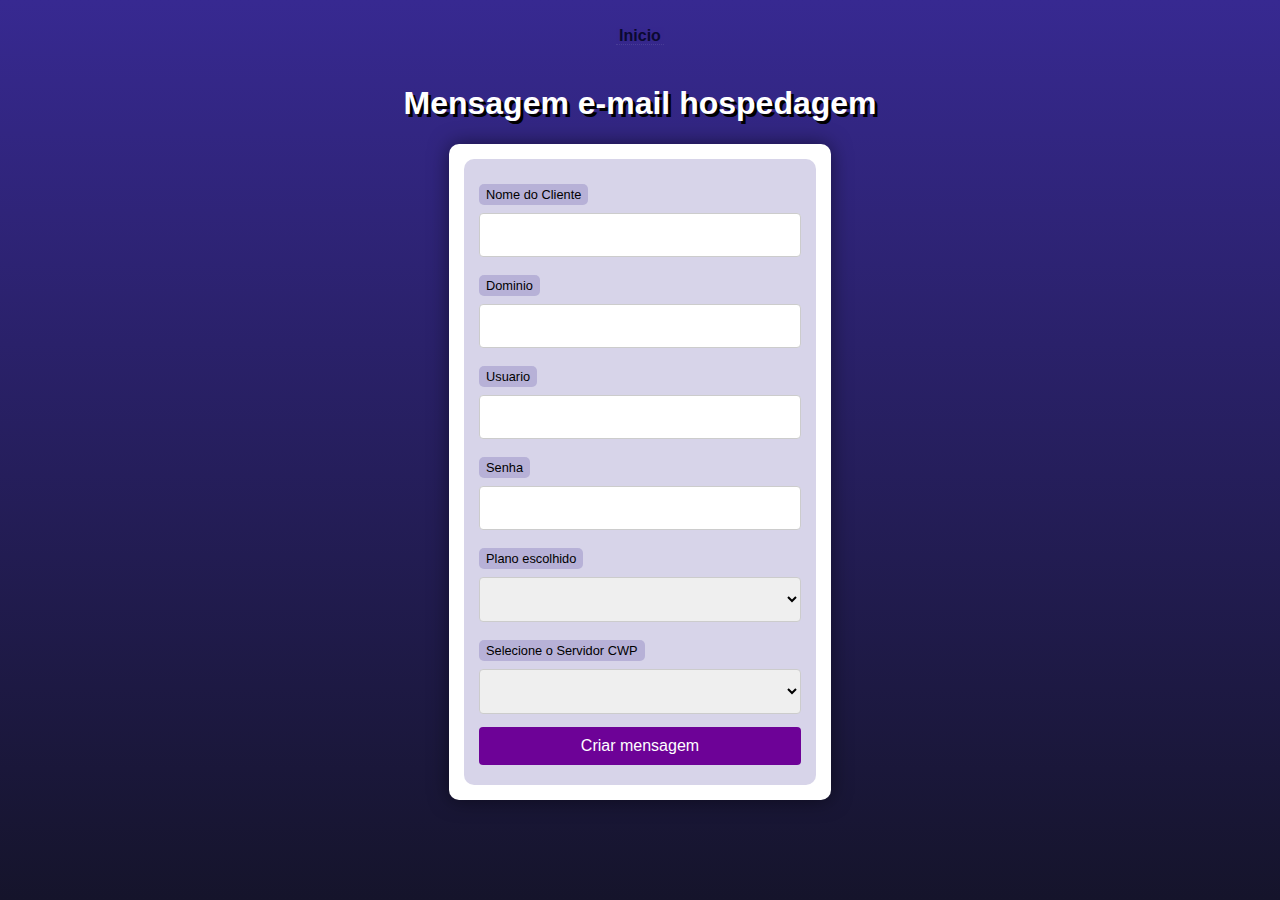
==== emailhospedagem/email.html @ 085dad7c "saindo" ====
<!DOCTYPE html>
<html lang="en">
<head>
    <meta charset="UTF-8">
    <meta name="viewport" content="width=device-width, initial-scale=1.0">
    <title>Mensagem hospedagem</title>
    <link rel="stylesheet" href="../style.css">
</head>
<body>
    <p><a href="../index.html">Inicio</a></p>
    <header>        
        <h1>Mensagem e-mail hospedagem</h1>
    </header>
    <section>        
        <form action="cwp1.php" method="post" autocomplete="off">
            <label for="nomecliente">Nome do Cliente </label>
            <input type="text" name="nomecliente" id="nomeid">            
            <label for="dominio">Dominio </label>
            <input type="text" name="dominio" id="domid">
            
            <label for="usuario">Usuario </label>
            <input type="text" name="usuario" id="userid">
            <label for="senha">Senha </label>
            <input type="text" name="senha" id="passwdid">
            <label for="plano">Plano escolhido</label>
            <select name="plano" id="planoid">
                <option value=""> </option>
                <option value="Hospedagem individual PHP 1">HOSPEDAGEM INDIVIDUAL PHP 1</option>
                <option value="Hospedagem individual PHP 2">HOSPEDAGEM INDIVIDUAL PHP 2</option>
                <option value="Hospedagem individual PHP 3">HOSPEDAGEM INDIVIDUAL PHP 3</option>
                <option value="Revenda de hospedagem 1">REVENDA DE HOSPEDAGEM 1</option>
                <option value="Revenda de hospedagem 2">REVENDA DE HOSPEDAGEM 2</option>
                <option value="Revenda de hospedagem 3">REVENDA DE HOSPEDAGEM 3</option>
            </select>         
            <!-- <input type="submit" value="CWP 1">
            <input type="submit" formaction="cwp2.php" value="CWP 2">
            <input type="submit" formaction="cwp3.php" value="CWP 3">
            <input type="submit" formaction="cwp4.php" value="CWP 4">
            <input type="submit" formaction="cwp5.php" value="CWP 5">
            <input type="submit" formaction="cwp7.php" value="CWP 7">
            <input type="submit" formaction="cwp8.php" value="CWP 8"> -->

            <label for="cwp">Selecione o Servidor CWP</label>
            <select name="cwp" id="cwpid">
                <option value=""> </option>
                <option value="CWP 1">CWP 1</option>
                <option value="CWP 2">CWP 2</option>
                <option value="CWP 3">CWP 3</option>
                <option value="CWP 4">CWP 4</option>
                <option value="CWP 5">CWP 5</option>
                <option value="CWP 7">CWP 7</option>
                <option value="CWP 8">CWP 8</option>
                <input type="submit" value="Criar mensagem">
            </select>
        </form>
    </section>
</body>
</html>
---- style.css ----
@charset "UTF-8";

* {
    font-family: Verdana, Geneva, Tahoma, sans-serif;
    box-sizing: border-box;
}

/* ELEMENTOS DA INTERFACE */

body {
    background-color: #15142b;
    background-image: linear-gradient(180deg, #372991, #15142b);
    background-repeat: no-repeat;
    background-position: center center;
    background-size: cover;
    background-attachment: fixed;

    display: flex;
    flex-direction: column;
    flex-wrap: nowrap;
    justify-content: center;
    align-items: center;
}

header, main, section, article {
    max-width: 700px;
}

header > h1 {
    color: white;
    text-shadow: 3px 3px 0px black;
}

main, section, article {
    background-color: white;
    padding: 15px;
    margin-bottom: 20px;
    border-radius: 10px;
    box-shadow: 0px 0px 20px rgba(0, 0, 0, 0.502);
}

footer {
    display: block;
    width: 100vw;
    background-color: #023d64;
    color: white;
    text-align: center;
    margin-top: auto;
    padding: 5px;
}

p {
    text-align: justify;
    line-height: 1.5em;
}

h2, h3, h4 {
    color: #4732cf;
    margin: 0 0 10px 0;
}

a {
    color: #0b0930;
    background-color: rgba(55, 41, 145, 0.1);
    padding: 0 3px;
    font-weight: 600;
    text-decoration: none;
    border-bottom: .5px dotted #483d96;
}

a:hover {
    color: #4e37e6;
    border-bottom: 1px solid #453d75;
}

/* TABELAS E LISTAS */

table {
    min-width: 400px;
    border-spacing: 0px;
    border: 0.5px solid #5e4bdd;
    margin: 10px auto;
}

table th {
    background-color: #5d48e9;
    color: white;
    padding: 5px;
    text-align: left;
}

table td {
    padding: 5px;
}

table tr {
    background-color: rgba(55, 41, 145, 0.05);
}

table tr:nth-child(odd) {
    background-color: rgba(55, 41, 145, 0.3);
}

table.divisao {
    border: 1px solid white;
}

table.divisao td {
    background-color: white;
    padding: 20px;
    text-align: center;
    font-size: 2.5em;
}

table.divisao  tr:nth-child(1) td:nth-child(2) {
    border-bottom: 3px solid black;
    border-left: 3px solid black;
}

table.divisao tr:nth-child(2) td:nth-child(2) {
    border-left: 3px solid black;
}

table.divisao tr:nth-child(2) td:nth-child(1) {
    text-decoration: underline;
}

ul > li::marker {
    color: #372991;
}

/* ELEMENTOS DE FORMULÁRIO */

form {
    background-color: rgba(55, 41, 145, 0.2);
    padding: 15px;
    border-radius: 10px;
}

form label {
    display: block;
    width: fit-content;
    font-size: 0.8em;
    font-weight: 100;
    background-color: rgba(55, 41, 145, 0.2);
    padding: 3px 7px;
    margin-top: 10px;
    margin-bottom: 0px;
    border-radius: 5px;
}

input[type=text], [type=number], select, input[type=date], input[type=date], input[type=datetime], input[type=email], input[type=month], input[type=password], input[type=range], input[type=tel], input[type=time], input[type=week] {
    width: 100%;
    padding: 12px 20px;
    font-size: 1em;
    margin: 8px 0;
    display: inline-block;
    border: 1px solid #ccc;
    border-radius: 4px;
    box-sizing: border-box;
}
  
input[type=submit] {
    width: 100%;
    background-color: #6d0297;
    font-size: 1em;
    color: white;
    padding: 10px 20px;
    margin: 5px 0;
    border: none;
    border-radius: 4px;
    cursor: pointer;
}
  
input[type=submit]:hover {
    background-color: #2f024d;
}

input[type=reset] {
    width: 100%;
    background-color: #eb9903;
    font-size: 1em;
    color: white;
    padding: 10px 20px;
    margin: 5px 0;
    border: none;
    border-radius: 4px;
    cursor: pointer;
}

input[type=reset]:hover {
    background-color: #c27013;
}

input[type=button], button {
    width: 100%;
    background-color: #372991;
    font-size: 1em;
    color: white;
    padding: 10px 20px;
    margin: 5px 0;
    border: none;
    border-radius: 4px;
    cursor: pointer;
}

input[type=button]:hover, button:hover {
    background-color: #291f6c;
}

fieldset {
    border: 0.5px dotted #372991;
}

fieldset > legend {
    font-size: 0.8em;
    font-weight: 100;
    background-color: rgba(55, 41, 145, 0.2);
    padding: 3px 7px;
    border-radius: 5px;
}

input[type=radio] + label, input[type=checkbox] + label {
    display: inline-block;
    font-size: 1em;
    background-color: rgba(0, 0, 0, 0);
}
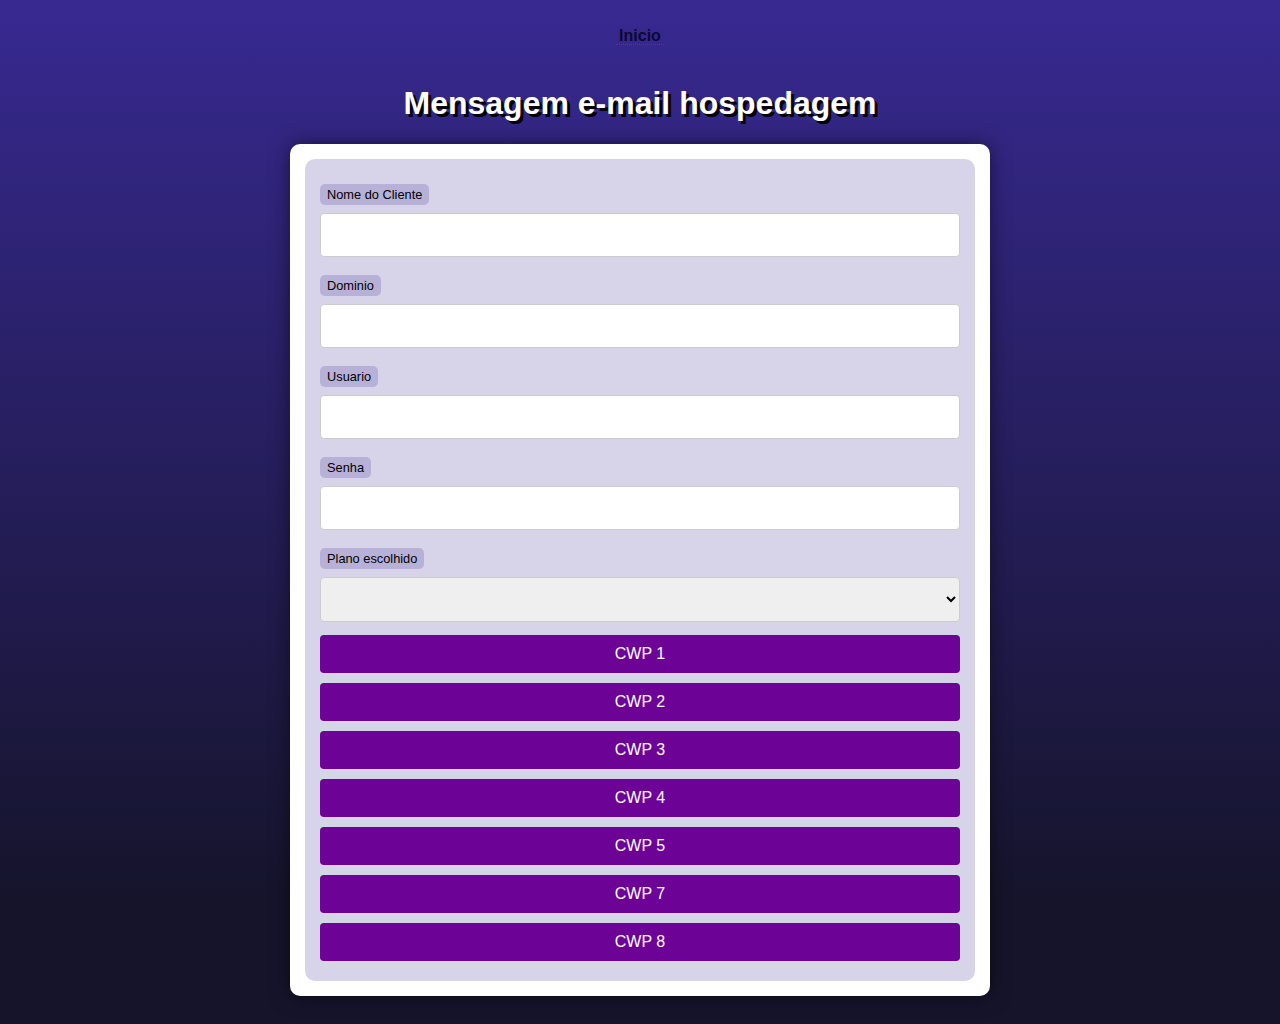
==== commit 8505974c: "Atualização, funcionando tudo pela primeira vez." ====
--- a/emailhospedagem/email.html
+++ b/emailhospedagem/email.html
@@ -13,15 +13,19 @@
     </header>
     <section>        
         <form action="cwp1.php" method="post" autocomplete="off">
+
             <label for="nomecliente">Nome do Cliente </label>
-            <input type="text" name="nomecliente" id="nomeid">            
+            <input type="text" name="nomecliente" id="nomeid">
+
             <label for="dominio">Dominio </label>
             <input type="text" name="dominio" id="domid">
-            
+
             <label for="usuario">Usuario </label>
             <input type="text" name="usuario" id="userid">
+
             <label for="senha">Senha </label>
             <input type="text" name="senha" id="passwdid">
+
             <label for="plano">Plano escolhido</label>
             <select name="plano" id="planoid">
                 <option value=""> </option>
@@ -31,28 +35,16 @@
                 <option value="Revenda de hospedagem 1">REVENDA DE HOSPEDAGEM 1</option>
                 <option value="Revenda de hospedagem 2">REVENDA DE HOSPEDAGEM 2</option>
                 <option value="Revenda de hospedagem 3">REVENDA DE HOSPEDAGEM 3</option>
-            </select>         
-            <!-- <input type="submit" value="CWP 1">
+            </select>
+
+            <input type="submit" value="CWP 1">
             <input type="submit" formaction="cwp2.php" value="CWP 2">
             <input type="submit" formaction="cwp3.php" value="CWP 3">
             <input type="submit" formaction="cwp4.php" value="CWP 4">
             <input type="submit" formaction="cwp5.php" value="CWP 5">
             <input type="submit" formaction="cwp7.php" value="CWP 7">
-            <input type="submit" formaction="cwp8.php" value="CWP 8"> -->
-
-            <label for="cwp">Selecione o Servidor CWP</label>
-            <select name="cwp" id="cwpid">
-                <option value=""> </option>
-                <option value="CWP 1">CWP 1</option>
-                <option value="CWP 2">CWP 2</option>
-                <option value="CWP 3">CWP 3</option>
-                <option value="CWP 4">CWP 4</option>
-                <option value="CWP 5">CWP 5</option>
-                <option value="CWP 7">CWP 7</option>
-                <option value="CWP 8">CWP 8</option>
-                <input type="submit" value="Criar mensagem">
-            </select>
-        </form>
+            <input type="submit" formaction="cwp8.php" value="CWP 8">
+        </form>        
     </section>
 </body>
 </html>
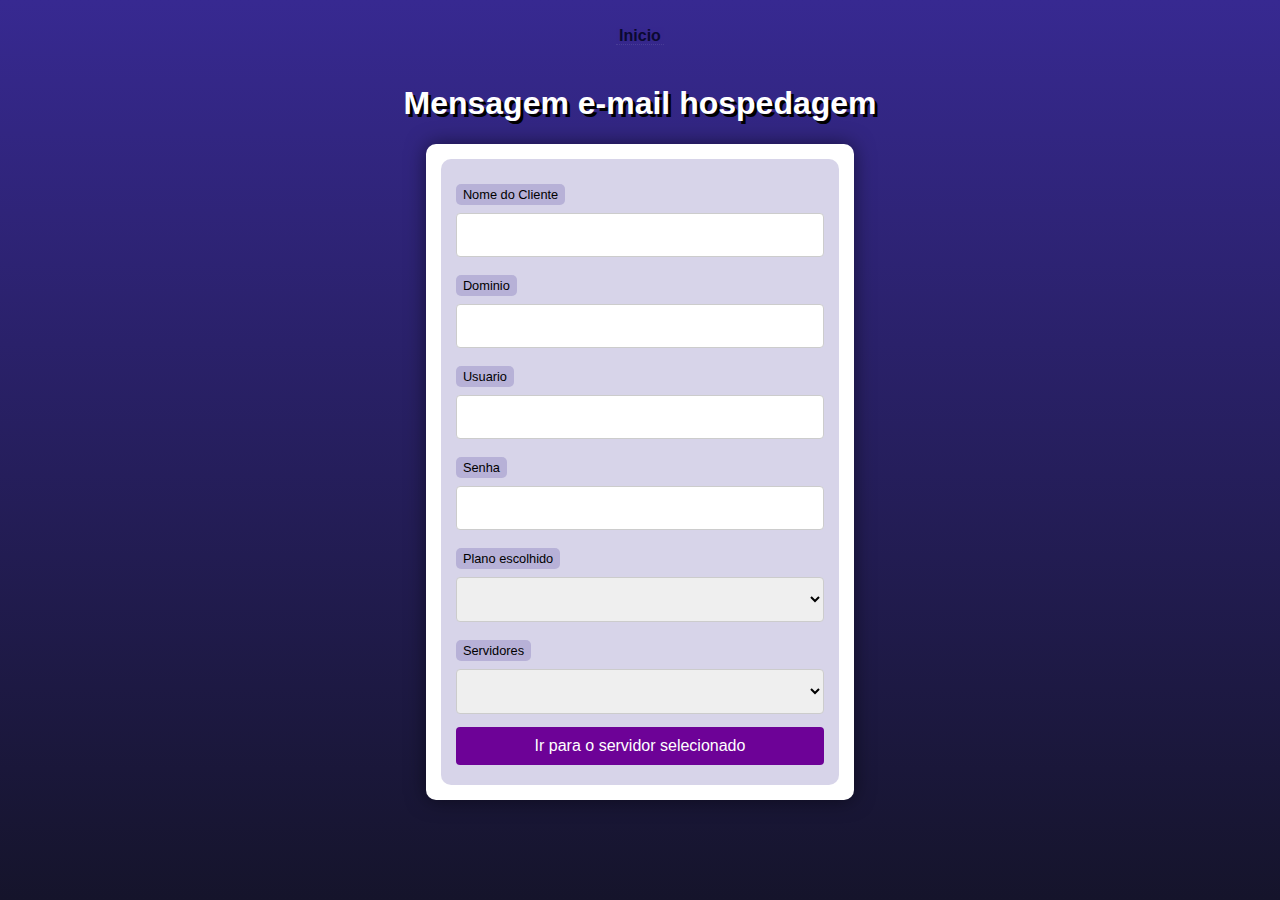
==== commit ddb2d387: "formulario email.html 2.0" ====
--- a/emailhospedagem/email.html
+++ b/emailhospedagem/email.html
@@ -1,5 +1,5 @@
 <!DOCTYPE html>
-<html lang="en">
+<html lang="pt-br">
 <head>
     <meta charset="UTF-8">
     <meta name="viewport" content="width=device-width, initial-scale=1.0">
@@ -11,20 +11,19 @@
     <header>        
         <h1>Mensagem e-mail hospedagem</h1>
     </header>
-    <section>        
+	<section>
         <form action="cwp1.php" method="post" autocomplete="off">
-
             <label for="nomecliente">Nome do Cliente </label>
-            <input type="text" name="nomecliente" id="nomeid">
+            <input type="text" name="nomecliente" id="nomeid" maxlength="50">
 
             <label for="dominio">Dominio </label>
-            <input type="text" name="dominio" id="domid">
+            <input type="text" name="dominio" id="domid" maxlength="50">
 
             <label for="usuario">Usuario </label>
-            <input type="text" name="usuario" id="userid">
+            <input type="text" name="usuario" id="userid" maxlength="20">
 
             <label for="senha">Senha </label>
-            <input type="text" name="senha" id="passwdid">
+            <input type="text" name="senha" id="passwdid" maxlength="30">
 
             <label for="plano">Plano escolhido</label>
             <select name="plano" id="planoid">
@@ -37,14 +36,37 @@
                 <option value="Revenda de hospedagem 3">REVENDA DE HOSPEDAGEM 3</option>
             </select>
 
-            <input type="submit" value="CWP 1">
-            <input type="submit" formaction="cwp2.php" value="CWP 2">
-            <input type="submit" formaction="cwp3.php" value="CWP 3">
-            <input type="submit" formaction="cwp4.php" value="CWP 4">
-            <input type="submit" formaction="cwp5.php" value="CWP 5">
-            <input type="submit" formaction="cwp7.php" value="CWP 7">
-            <input type="submit" formaction="cwp8.php" value="CWP 8">
-        </form>        
+            <label for="serverid">Servidores</label>
+            <select name="server" id="serverid">
+                <option value=""> </option>
+                <option value="cwp1.php">CWP 1</option>
+                <option value="cwp2.php">CWP 2</option>
+                <option value="cwp3.php">CWP 3</option>
+                <option value="cwp4.php">CWP 4</option>
+                <option value="cwp5.php">CWP 5</option>
+                <option value="cwp6.php">CWP 6</option>
+                <option value="cwp7.php">CWP 7</option>
+                <option value="cwp8.php">CWP 8</option>
+            </select>
+
+            <input type="submit" value="Ir para o servidor selecionado" onclick="redirecionar(event)">
+        </form>
+
+        <script>
+            function redirecionar(event) {
+                event.preventDefault(); // Evita o envio imediato do formulário
+
+                // Obtenha o valor selecionado
+                var server = document.getElementById("serverid").value;
+
+                if (server) {
+                    document.querySelector("form").action = server;
+                    document.querySelector("form").submit(); // Submete o formulário
+                } else {
+                    alert("Por favor, selecione uma opção válida.");
+                }
+            }
+        </script>
     </section>
 </body>
-</html>
+</html>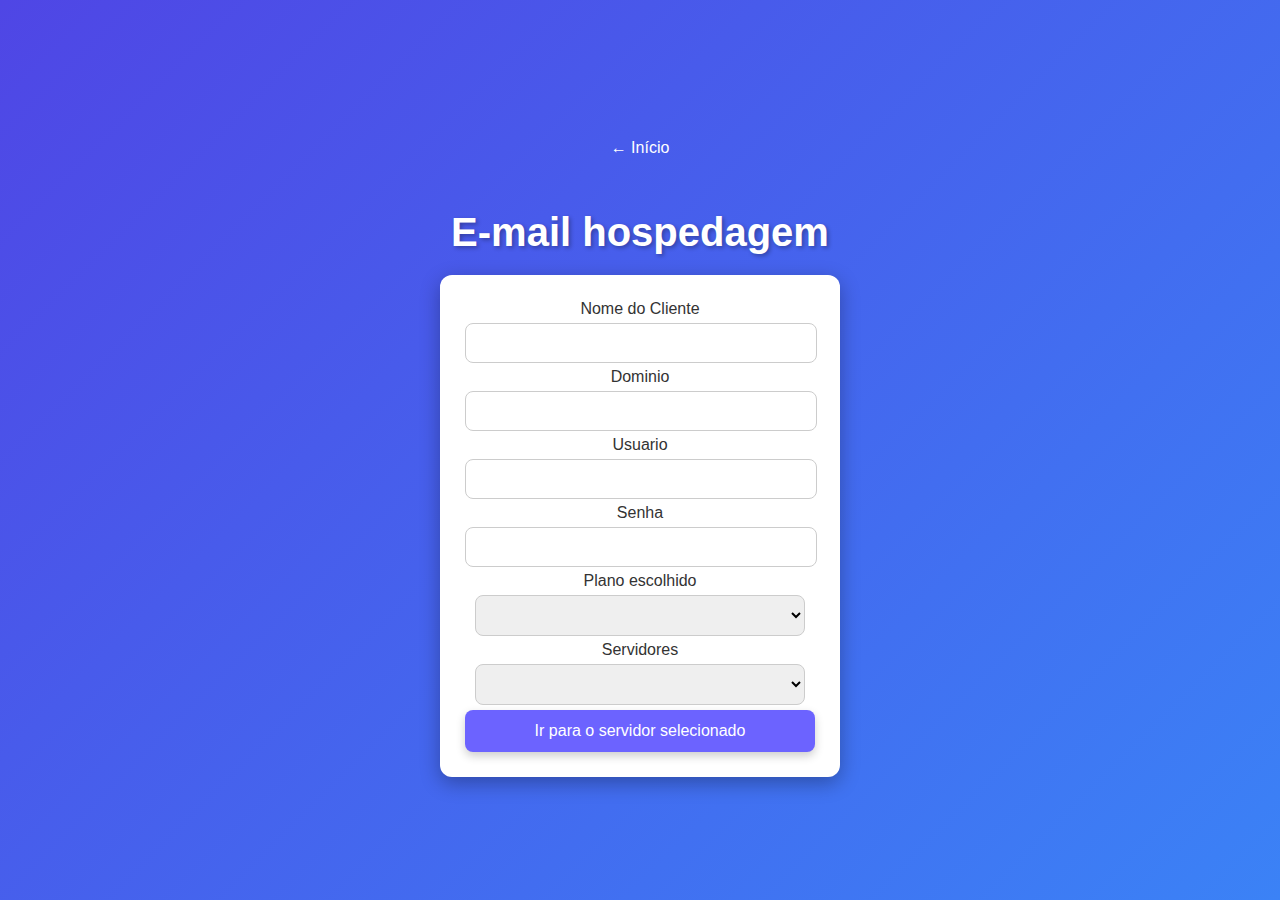
==== commit 7e3ad265: "Melhorias visuais e desempenho." ====
--- a/emailhospedagem/email.html
+++ b/emailhospedagem/email.html
@@ -1,15 +1,17 @@
+<!-- Atualizado Juliao --> 
 <!DOCTYPE html>
 <html lang="pt-br">
 <head>
     <meta charset="UTF-8">
     <meta name="viewport" content="width=device-width, initial-scale=1.0">
-    <title>Mensagem hospedagem</title>
-    <link rel="stylesheet" href="../style.css">
+    <title>E-mail hospedagem</title>
+    <link rel="stylesheet" href="../email.css">
 </head>
 <body>
-    <p><a href="../index.html">Inicio</a></p>
+    <p><a href="../index.html" class="back-link">← Início</a></p>
+    
     <header>        
-        <h1>Mensagem e-mail hospedagem</h1>
+        <h1>E-mail hospedagem</h1>
     </header>
 	<section>
         <form action="cwp1.php" method="post" autocomplete="off">
@@ -69,4 +71,4 @@
         </script>
     </section>
 </body>
-</html>+</html>
--- a/email.css
+++ b/email.css
@@ -0,0 +1,152 @@
+/* Estilo geral */
+body {
+    font-family: 'Roboto', Arial, sans-serif;
+    background: linear-gradient(135deg, #4F46E5, #3B82F6);
+    color: #fff;
+    display: flex;
+    flex-direction: column;
+    align-items: center;
+    justify-content: center;
+    height: 100vh;
+    margin: 0;
+    padding: 0;
+    box-sizing: border-box;
+    text-align: center;
+}
+
+/* Link de voltar */
+.back-link {
+    color: #fff;
+    text-decoration: none;
+    font-size: 1rem;
+    margin-bottom: 10px;
+    display: block;
+}
+
+.back-link:hover {
+    text-decoration: underline;
+}
+
+/* Título principal */
+header h1 {
+    font-size: 2.5rem;
+    text-shadow: 2px 2px 4px rgba(0, 0, 0, 0.3);
+    margin-bottom: 20px;
+}
+
+/* Container do formulário */
+section {
+    display: flex;
+    flex-direction: column;
+    gap: 15px;
+    width: 350px;
+    background: #fff;
+    border-radius: 12px;
+    padding: 25px;
+    box-shadow: 0 6px 20px rgba(0, 0, 0, 0.3);
+    text-align: center;
+    color: #333;
+}
+
+/* Estilizando os inputs */
+section input[type="text"], section select {
+    width: calc(100% - 20px);
+    padding: 10px;
+    margin: 5px 0;
+    border: 1px solid #ccc;
+    border-radius: 8px;
+    font-size: 1rem;
+    text-align: center;
+    outline: none;
+    transition: 0.3s;
+}
+
+section input[type="text"]:focus, section select:focus {
+    border-color: #6C63FF;
+    box-shadow: 0 0 8px rgba(108, 99, 255, 0.5);
+}
+
+/* Botão de envio */
+section input[type="submit"] {
+    padding: 12px;
+    width: 100%;
+    font-size: 1rem;
+    color: white;
+    background: #6C63FF;
+    border: none;
+    border-radius: 8px;
+    cursor: pointer;
+    transition: all 0.3s ease;
+    box-shadow: 0 4px 10px rgba(0, 0, 0, 0.2);
+}
+
+section input[type="submit"]:hover {
+    background: #4F46E5;
+    transform: scale(1.05);
+}
+
+/* Grupo de botões */
+.button-group {
+    display: flex;
+    flex-direction: column;
+    gap: 10px;
+    margin-top: 15px;
+}
+
+/* Estilo dos botões adicionais (exemplo: de ação) */
+.button-group button {
+    width: 100%;
+    font-size: 1rem;
+    padding: 12px;
+    border: none;
+    border-radius: 8px;
+    cursor: pointer;
+    transition: all 0.3s ease;
+    text-align: center;
+    box-shadow: 0 4px 10px rgba(0, 0, 0, 0.2);
+}
+
+.button-group .swap-button {
+    background: #6C63FF;
+    color: white;
+}
+
+.button-group .swap-button:hover {
+    background: #4F46E5;
+    transform: scale(1.05);
+}
+
+.button-group .move-button {
+    background: #f44336;
+    color: white;
+}
+
+.button-group .move-button:hover {
+    background: #d32f2f;
+    transform: scale(1.05);
+}
+
+/* Estilo para os botões de ligar/desligar */
+.buttons {
+    display: flex;
+    gap: 10px;
+    justify-content: center;
+}
+
+.btn {
+    padding: 10px 15px;
+    border: none;
+    border-radius: 5px;
+    cursor: pointer;
+    font-weight: bold;
+}
+
+.ligar {
+    background: green;
+    color: white;
+}
+
+.desligar {
+    background: red;
+    color: white;
+}
